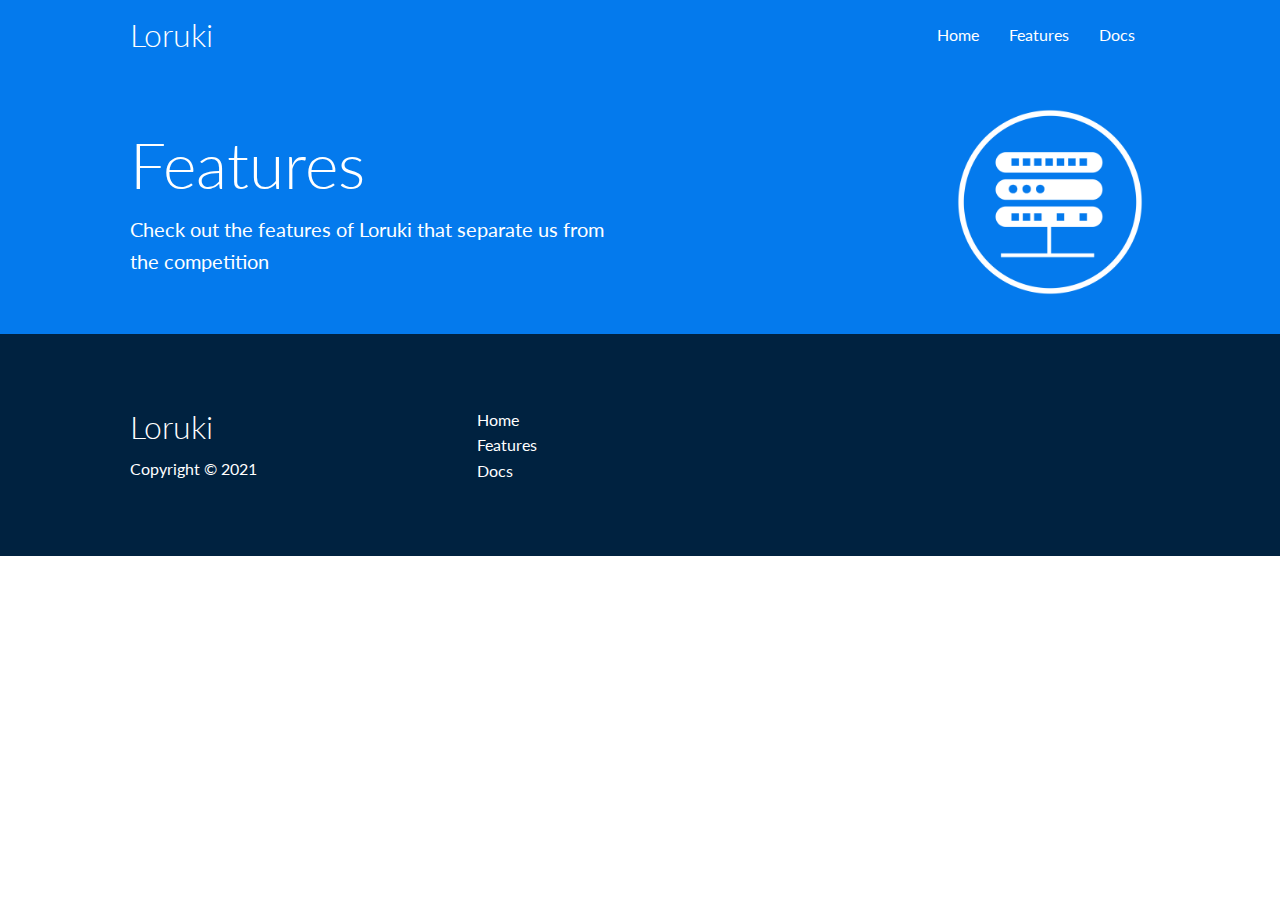
==== features.html @ 3a3479f5 "Creación de la pagina Features" ====
<!DOCTYPE html>
<html lang="en">
    <head>
        <meta charset="UTF-8">
        <meta name="viewport" content="width=device-width, initial-scale=1.0">
        <!-- Font Awesome - 5.15.1  -->
        <link rel="stylesheet" href="https://cdnjs.cloudflare.com/ajax/libs/font-awesome/5.15.1/css/all.min.css" integrity="sha512-+4zCK9k+qNFUR5X+cKL9EIR+ZOhtIloNl9GIKS57V1MyNsYpYcUrUeQc9vNfzsWfV28IaLL3i96P9sdNyeRssA==" crossorigin="anonymous" referrerpolicy="no-referrer" />
        <!-- Custom CSS -->
        <link rel="stylesheet" href="utilities.css">
        <link rel="stylesheet" href="style.css">
        <title>Loruki | Cloud Hosting For Everyone</title>
    </head>

    <body>
        <!-- Start of the Navbar Section -->
        <div class="navbar">
            <div class="container flex">
                <h1 class="logo">Loruki</h1>
                
                <nav>
                    <ul>
                        <li><a href="index.html">Home</a></li>
                        <li><a href="features.html">Features</a></li>
                        <li><a href="docs.html">Docs</a></li>
                    </ul>
                </nav>
            </div><!-- .container -->
        </div><!-- .navbar -->
        <!-- End of the Navbar Section -->

        <!-- Start of the Head Section -->
        <section class="features-head bg-primary py-3">

            <div class="container grid">

                <div>
                    <h1 class="xl">Features</h1>
                    <p class="lead">Check out the features of Loruki that separate us from the competition</p>
                </div>

                <img src="images/server.png" alt="">

            </div><!-- .container grid -->

        </section>
        <!-- End of the Head Section -->

        <!-- Start of the Footer Section -->
        <section class="footer bg-dark py-5">
            <div class="container grid grid-3">
                <div>
                    <h1>Loruki</h1>
                    <p>Copyright &copy; 2021 </p>
                </div>

                <nav>
                    <ul>
                        <li><a href="index.html">Home</a></li>
                        <li><a href="features.html">Features</a></li>
                        <li><a href="docs.html">Docs</a></li>
                    </ul>
                </nav>

                <div class="social">
                    <a href="#"><i class="fab fa-github fa-2x"></i></a>
                    <a href="#"><i class="fab fa-facebook fa-2x"></i></a>
                    <a href="#"><i class="fab fa-instagram fa-2x"></i></a>
                    <a href="#"><i class="fab fa-twitter fa-2x"></i></a>
                </div>
            </div>
        </section>
        <!-- End of the Footer Section -->
    </body>
</html>
---- utilities.css ----
/* Utilities */
.container {
    max-width: 1100px;
    margin: 0 auto;
    overflow: auto;
    padding: 0 40px;
}

.card {
    background: #fff;
    color: #333;
    border-radius: 10px;
    box-shadow: 0 3px 10px rgba(0, 0, 0, 0.3);
    padding: 20px;
    margin: 10px;
}

.btn {
    display: inline-block;
    padding: 10px 30px;
    cursor: pointer;
    background: var(--primary-color);
    color: #fff;
    border: none;
    border-radius: 5px;
}

.btn-outline {
    background-color: transparent;
    border: 1px #fff solid;
}

.btn:hover {
    transform: scale(0.98);
}

/* Background & Colored Buttons */
.bg-primary,
.btn-primary {
    background: var(--primary-color);
    color: #fff;
}

.bg-secondary,
.btn-secondary {
    background: var(--secondary-color);
    color: #fff;
}

.bg-dark,
.btn-dark {
    background: var(--dark-color);
    color: #fff;
}

.bg-light,
.btn-light {
    background: var(--light-color);
    color: #333;
}

.bg-primary a,
.btn-primary a,
.bg-secondary a,
.btn-secondary a,
.bg-dark a,
.btn-dark a {
    color: #fff;
}
/* Text sizes */
.lead {
    font-size: 20px;
}

.sm {
    font-size: 1rem;
}

.md {
    font-size: 2rem;
}

.lg {
    font-size: 3rem;
}

.xl {
    font-size: 4rem;
}

.text-center {
    text-align: center;
}

.flex {
    display: flex;
    justify-content: center;
    align-items: center;
    height: 100%;
}

.grid {
    grid-template-columns: repeat(2, 1fr);
    display: grid;
    gap: 20px;
    justify-content: center;
    align-items: center;
    height: 100%;
}

.grid-3 {
    grid-template-columns: repeat(3, 1fr);
}

/* Margin */
.my-1 {
    margin: 1rem 0;
}

.my-2 {
    margin: 1.5rem 0;
}

.my-3 {
    margin: 2rem 0;
}

.my-4 {
    margin: 3rem 0;
}

.my-5 {
    margin: 4rem 0;
}

.m-1 {
    margin: 1rem;
}

.m-2 {
    margin: 1.5rem;
}

.m-3 {
    margin: 2rem;
}

.m-4 {
    margin: 3rem;
}

.m-5 {
    margin: 4rem;
}

/* Padding */
.py-1 {
    padding: 1rem 0;
}

.py-2 {
    padding: 1.5rem 0;
}

.py-3 {
    padding: 2rem 0;
}

.py-4 {
    padding: 3rem 0;
}

.py-5 {
    padding: 4rem 0;
}

.p-1 {
    padding: 1rem;
}

.p-2 {
    padding: 1.5rem;
}

.p-3 {
    padding: 2rem;
}

.p-4 {
    padding: 3rem;
}

.p-5 {
    padding: 4rem;
}
---- style.css ----
@import url('https://fonts.googleapis.com/css2?family=Lato:wght@300&display=swap');

:root {
    --primary-color: #047aed;
    --secondary-color: #1c3fa8;
    --dark-color: #002240;
    --light-color: #f4f4f4;
}

* {
    box-sizing: border-box;
    padding: 0;
    margin: 0;
}

body {
    font-family: 'Lato', sans-serif;
    color: #333;
    line-height: 1.6;
}

ul {
    list-style-type: none;
}

a {
    text-decoration: none;
    color: #333;
}

h1, h2 {
    font-weight: 300;
    line-height: 1.2;
    margin: 10px 0;
}

p {
    margin: 10px 0;
}

img {
    width: 100%;
}




/* NAV */
.navbar {
    background-color: var(--primary-color);
    color: #fff;
    height: 70px;
}

.navbar .flex {
    justify-content: space-between;
}

.navbar ul {
    display: flex;
}

.navbar li a {
    color: #fff;
    padding: 10px;
    margin: 0 5px;
}

.navbar li a:hover {
    border-bottom: 2px #fff solid;
}

/* SHOWCASE */
.showcase {
    background: var(--primary-color);
    height: 400px;
    color:#fff;
    position: relative;
}

.showcase::before {
    content: '';
    position: absolute;
    height: 100px;
    bottom: -70px;
    right: 0;
    left: 0;
    transform:skewY(-3deg);
    -webkit-transform:skewY(-3deg);
    -moz-transform:skewY(-3deg);
    -ms-transform:skewY(-3deg);
    background: #fff;
    color: yellowgreen;
}

.showcase .grid {
    overflow: visible;
    grid-template-columns: 55% 45%;
    gap: 30px;
}

.showcase .showcase-text h1 {
    font-size: 40px;
}

.showcase .showcase-text p {
    margin: 20px 0;
}

.showcase-form {
    position: relative;
    top: 60px;
    height: 350px;
    width: 400px;
    padding: 40px;
    z-index: 100;
}

.showcase-form .form-control {
    margin: 30px 0;
}

.showcase-form input[type='text'],
.showcase-form input[type='email'] {
    border: 0;
    border-bottom: 1px solid #b4becb;
    width: 100%;
    padding: 3px;
    font-size: 16px;
}

.showcase-form input:focus {
    outline: none;
}

/* STATS */
.stats {
    padding-top: 100px;
}

.stats-heading {
    max-width: 500px;
    margin: auto;
}

.stats .grid h3 {
    font-size: 35px;
}

.stats .grid p {
    font-size: 20px;
    font-weight: bold;
}

/* CLI */
.cli .grid {
    grid-template-columns: repeat(3, 1fr);
    grid-template-rows: repeat(2, 1fr);
}

.cli .grid > *:first-child { /* Selecciona cualquier elemento que sea el primer hijo */
    grid-column: 1 / span 2;
    grid-row: 1 / span 2;
}

/* Cloud */
.cloud .grid{
    grid-template-columns: 4fr 3fr;
}

/* Languages */
.languages .flex {
    flex-wrap: wrap;
}

.languages .card {
    text-align: center;
    margin: 18px 10px 40px;
    transition: transform 0.2s ease-in;
}

.languages .card:hover {
    transform: translateY(-15px);
}

.languages .card h4 {
    font-size: 20px;
    margin-bottom: 10px;
}

.languages .card img {
    width: 80px;
    height: 80px;
    background-size: cover;
}

/* Features */
.features-head img {
    width: 200px;
    justify-self: end;
}

/* Footer  */
.footer .social a {
    margin: 0 10px;
}

/* Media Queries */

/* Tablets and under */
@media (max-width: 768px) {
    .grid, 
    .showcase .grid,
    .stats .grid,
    .cli .grid,
    .cloud .grid {
        grid-template-columns: 1fr;
        grid-template-rows: 1fr;
    }

    .showcase {
        height: auto;
    }

    .showcase-text {
        text-align: center;
        margin-top: 40px;
    }

    .showcase-form {
        justify-self: center;
        margin: auto;
    }

    .cli .grid > *:first-child {
        grid-column: 1;
        grid-row: 1;
    }
}

/* Mobile */
@media (max-width: 500px) {
    .navbar {
        height: 110px;
    }

    .navbar .flex {
        flex-direction: column;
      /*   justify-content: center; */
    }

    .navbar ul {
        padding: 10px;
        background-color: rgba(0, 0, 0, 0.1);
    }

    .showcase {
        height: auto;
        margin: auto;
    }

    .showcase-text p{
        padding: 0 40px;
    }

    .showcase-form {
        width: 330px;
    }

}
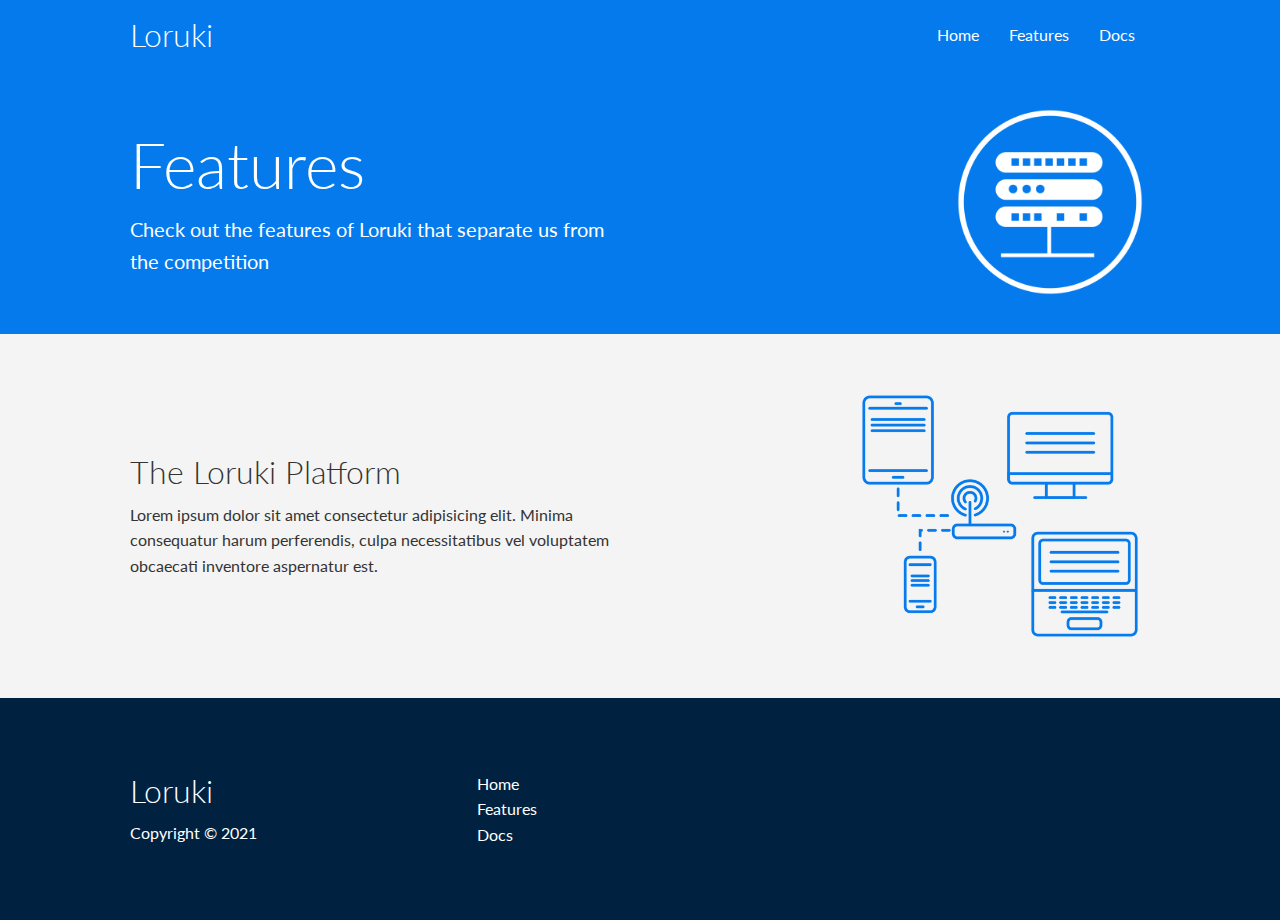
==== commit e7e4a093: "features-head y features-sub-head finalizado" ====
--- a/features.html
+++ b/features.html
@@ -35,7 +35,9 @@
 
                 <div>
                     <h1 class="xl">Features</h1>
-                    <p class="lead">Check out the features of Loruki that separate us from the competition</p>
+                    <p class="lead">
+                        Check out the features of Loruki that separate us from the competition
+                    </p>
                 </div>
 
                 <img src="images/server.png" alt="">
@@ -44,6 +46,25 @@
 
         </section>
         <!-- End of the Head Section -->
+
+        <!-- Start of the Sub Head Section -->
+        <section class="features-sub-head bg-light py-3">
+
+            <div class="container grid">
+
+                <div>
+                    <h1 class="md">The Loruki Platform</h1>
+                    <p>
+                        Lorem ipsum dolor sit amet consectetur adipisicing elit. Minima consequatur harum perferendis, culpa necessitatibus vel voluptatem obcaecati inventore aspernatur est.
+                    </p>
+                </div>
+
+                <img src="images/server2.png" alt="">
+
+            </div><!-- .container grid -->
+
+        </section>
+        <!-- End of the Sub Head Section -->
 
         <!-- Start of the Footer Section -->
         <section class="footer bg-dark py-5">
--- a/style.css
+++ b/style.css
@@ -200,6 +200,11 @@
     justify-self: end;
 }
 
+.features-sub-head img {
+    width: 300px;
+    justify-self: end;
+}
+
 /* Footer  */
 .footer .social a {
     margin: 0 10px;
